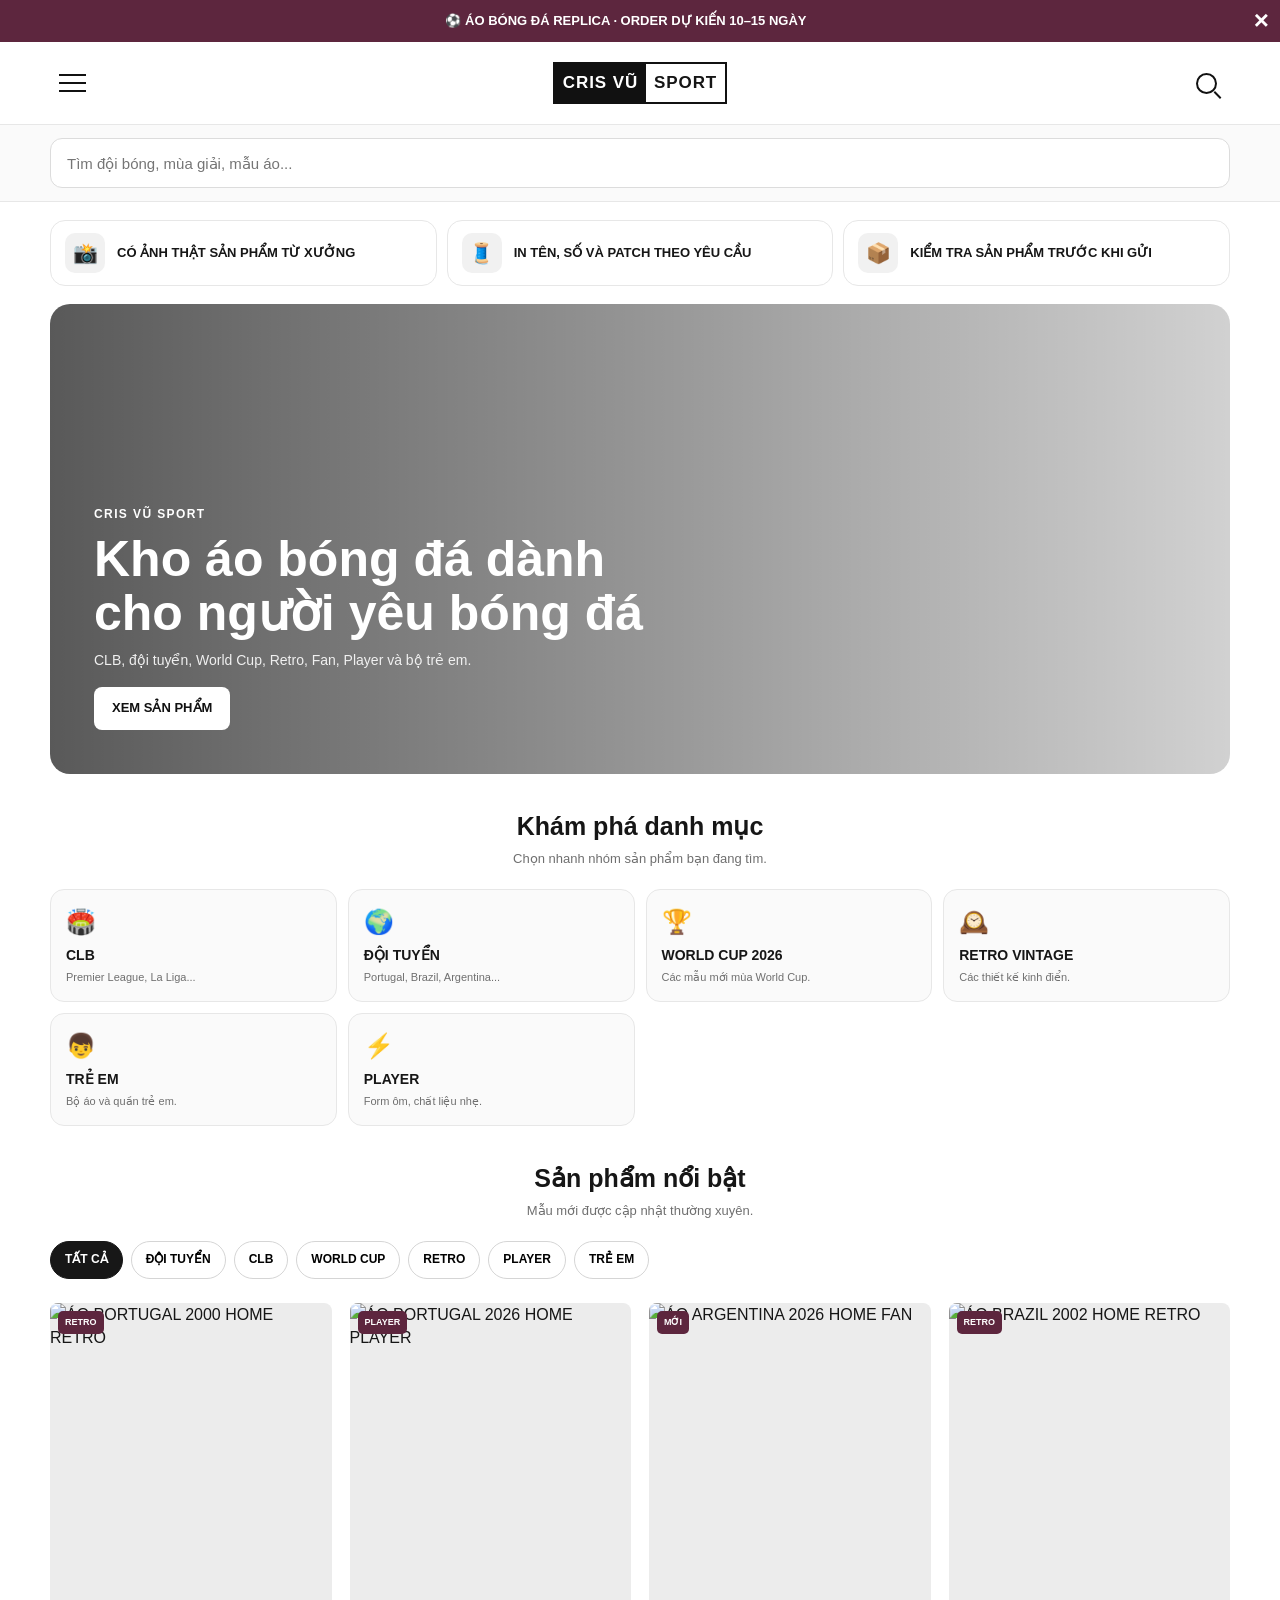
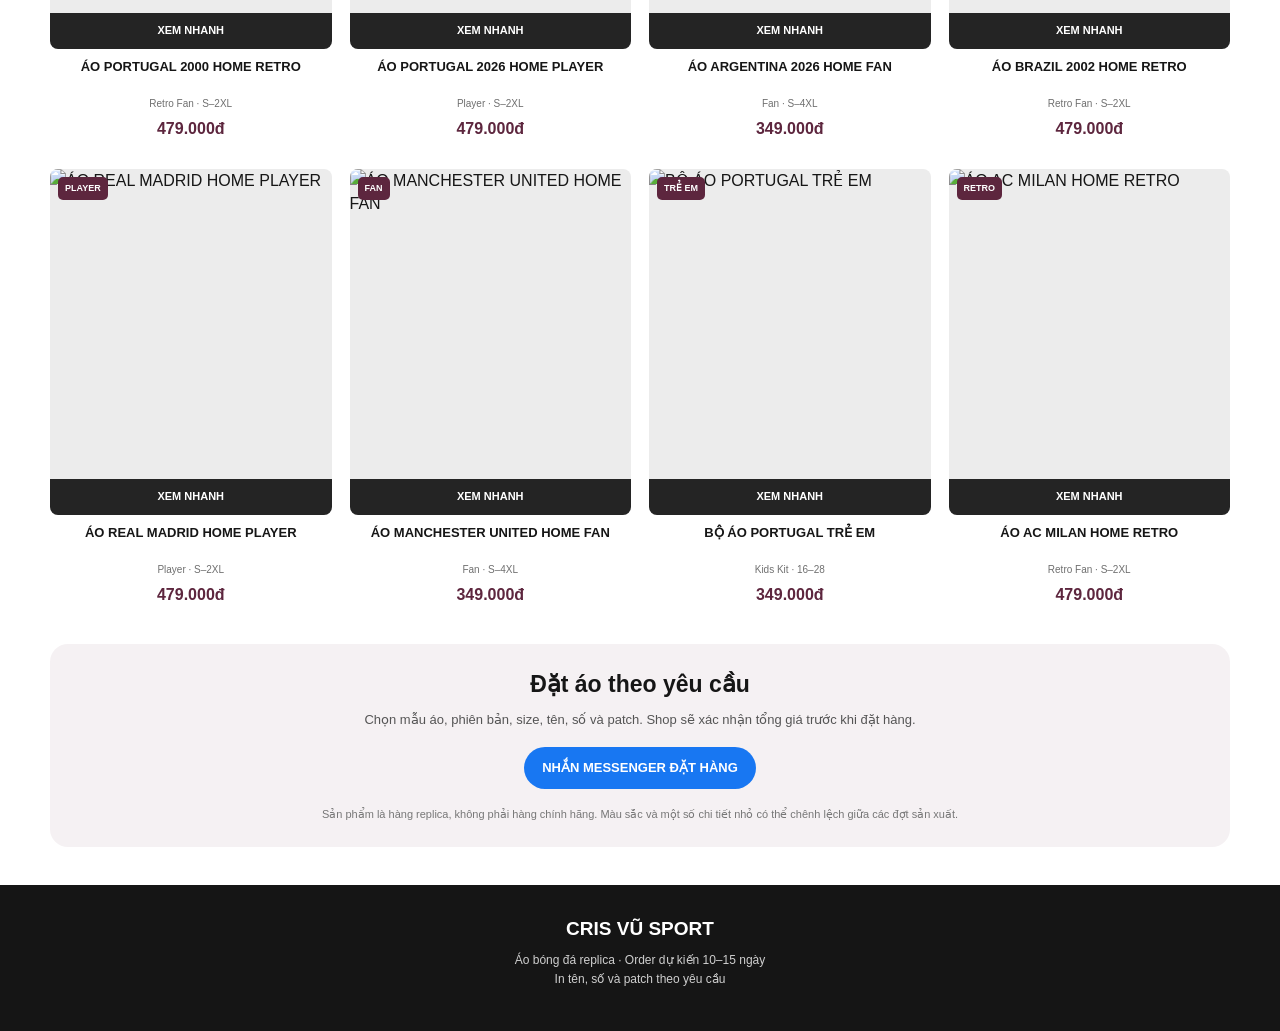
==== index.html @ 8014b8ca "Create CRIS VŨ SPORT homepage" ====
<!DOCTYPE html>
<html lang="vi">
<head>
<meta charset="UTF-8">
<meta name="viewport" content="width=device-width, initial-scale=1.0">
<meta name="theme-color" content="#ffffff">
<title>CRIS VŨ SPORT</title>
<meta name="description" content="Catalog áo bóng đá replica CRIS VŨ SPORT.">
<style>
:root{--brand:#5d263e;--text:#161616;--muted:#6f6f6f;--line:#e7e7e7;--soft:#f7f7f7;--white:#fff;--shadow:0 12px 35px rgba(0,0,0,.10)}
*{box-sizing:border-box;margin:0;padding:0}
html{scroll-behavior:smooth}
body{font-family:Arial,Helvetica,sans-serif;color:var(--text);background:#fff;line-height:1.45}
body.no-scroll{overflow:hidden}
img{display:block;width:100%}
a{text-decoration:none;color:inherit}
button,input{font:inherit}
button{cursor:pointer}
.container{width:min(1180px,calc(100% - 28px));margin:auto}
.announcement{background:var(--brand);color:#fff;min-height:42px;display:flex;align-items:center;justify-content:center;text-align:center;padding:9px 42px 9px 14px;position:relative;font-size:13px;font-weight:800}
.announcement button{position:absolute;right:11px;top:50%;transform:translateY(-50%);border:0;background:transparent;color:#fff;font-size:26px}
.site-header{position:sticky;top:0;z-index:50;background:#fff;border-bottom:1px solid var(--line)}
.header-row{height:72px;display:grid;grid-template-columns:46px 1fr 46px;align-items:center;gap:8px}
.icon-btn{width:44px;height:44px;border:0;background:transparent;display:grid;place-items:center;border-radius:50%}
.icon-btn:active{background:#f2f2f2}
.hamburger,.hamburger::before,.hamburger::after{content:"";display:block;width:27px;height:2px;background:#111}
.hamburger{position:relative}
.hamburger::before{position:absolute;top:-8px}
.hamburger::after{position:absolute;top:8px}
.brand{display:flex;justify-content:center;align-items:center;font-weight:900;letter-spacing:.9px;font-size:17px}
.brand-mark{border:2px solid #111;display:inline-flex;align-items:center;white-space:nowrap}
.brand-mark b{background:#111;color:#fff;padding:7px 8px}
.brand-mark span{padding:7px 8px}
.search-icon{width:21px;height:21px;border:2px solid #111;border-radius:50%;position:relative}
.search-icon::after{content:"";position:absolute;width:9px;height:2px;background:#111;right:-7px;bottom:-4px;transform:rotate(45deg)}
.search-strip{background:#fafafa;border-bottom:1px solid var(--line)}
.search-wrap{padding:13px 0}
.search-input{width:100%;height:50px;border:1px solid #dcdcdc;border-radius:12px;padding:0 16px;background:#fff;outline:none;font-size:15px}
.search-input:focus{border-color:var(--brand);box-shadow:0 0 0 3px rgba(93,38,62,.1)}
.benefits{display:grid;grid-template-columns:1fr;gap:10px;padding:18px 0}
.benefit{display:flex;align-items:center;gap:12px;min-height:62px;border:1px solid var(--line);border-radius:15px;padding:12px 14px;background:#fff}
.benefit-icon{width:40px;height:40px;display:grid;place-items:center;border-radius:10px;background:#f1f1f1;flex:0 0 40px;font-size:20px}
.benefit strong{font-size:13px;line-height:1.35}
.hero{min-height:330px;border-radius:20px;overflow:hidden;position:relative;background:linear-gradient(90deg,rgba(0,0,0,.65),rgba(0,0,0,.18)),url("https://images.unsplash.com/photo-1526232761682-d26e03ac148e?auto=format&fit=crop&w=1600&q=85") center/cover no-repeat;display:flex;align-items:flex-end}
.hero-inner{padding:28px 22px;color:#fff;max-width:680px}
.hero-kicker{font-size:12px;font-weight:800;letter-spacing:1.4px;margin-bottom:8px}
.hero h1{font-size:31px;line-height:1.08;margin-bottom:10px}
.hero p{font-size:14px;color:#f0f0f0}
.primary-btn{display:inline-block;margin-top:17px;background:#fff;color:#111;padding:12px 18px;border-radius:8px;font-size:13px;font-weight:900}
.section{padding-top:34px}
.section-title{text-align:center;margin-bottom:20px}
.section-title h2{font-size:25px;margin-bottom:6px}
.section-title p{font-size:13px;color:var(--muted)}
.category-grid{display:grid;grid-template-columns:repeat(2,1fr);gap:11px}
.category-card{min-height:113px;border:1px solid var(--line);border-radius:14px;padding:15px;background:#fafafa;display:flex;flex-direction:column;justify-content:space-between}
.category-card .emoji{font-size:24px}
.category-card strong{font-size:14px}
.category-card small{display:block;color:var(--muted);font-size:11px;margin-top:4px}
.filters{display:flex;gap:8px;overflow-x:auto;scrollbar-width:none;padding-bottom:8px}
.filters::-webkit-scrollbar{display:none}
.filter-btn{border:1px solid #d5d5d5;background:#fff;padding:9px 14px;border-radius:999px;font-size:12px;font-weight:800;white-space:nowrap}
.filter-btn.active{background:#171717;color:#fff;border-color:#171717}
.products{display:grid;grid-template-columns:repeat(2,minmax(0,1fr));gap:20px 10px;padding-top:16px}
.product-card{min-width:0}
.product-image-box{aspect-ratio:1/1.23;border-radius:8px;overflow:hidden;background:#ececec;position:relative}
.product-image{width:100%;height:100%;object-fit:cover}
.tag{position:absolute;top:8px;left:8px;background:var(--brand);color:#fff;padding:5px 7px;border-radius:5px;font-size:9px;font-weight:900}
.quick-view{position:absolute;left:0;right:0;bottom:0;border:0;background:rgba(20,20,20,.92);color:#fff;padding:10px 6px;font-size:11px;font-weight:900}
.product-info{padding-top:9px;text-align:center}
.product-title{font-size:12px;line-height:1.45;font-weight:900;text-transform:uppercase;min-height:35px}
.product-meta{font-size:10px;color:var(--muted);margin-top:4px}
.price{font-size:16px;color:var(--brand);font-weight:900;margin-top:6px}
.no-results{display:none;text-align:center;color:var(--muted);padding:35px 10px}
.order-box{margin-top:38px;background:#f5f1f3;border-radius:18px;padding:24px 19px;text-align:center}
.order-box h2{font-size:23px}
.order-box p{font-size:13px;color:#555;margin-top:9px}
.messenger-btn{display:inline-block;margin-top:17px;background:#1877f2;color:#fff;border-radius:999px;padding:12px 18px;font-size:13px;font-weight:900}
.disclaimer{font-size:11px!important;color:#777!important;margin-top:18px!important}
footer{margin-top:38px;background:#151515;color:#fff;padding:30px 16px 42px;text-align:center}
footer strong{font-size:19px}
footer p{font-size:12px;color:#cfcfcf;margin-top:8px;line-height:1.6}
.overlay{position:fixed;inset:0;background:rgba(0,0,0,.45);z-index:90;opacity:0;visibility:hidden;transition:.22s}
.overlay.show{opacity:1;visibility:visible}
.drawer{position:fixed;top:0;left:0;bottom:0;width:min(88vw,390px);background:#faf7f8;z-index:100;transform:translateX(-103%);transition:.25s;overflow-y:auto}
.drawer.open{transform:translateX(0)}
.drawer-head{height:78px;background:#fff;border-bottom:1px solid var(--line);display:grid;grid-template-columns:48px 1fr;align-items:center;padding:0 14px}
.close-btn{border:0;background:transparent;font-size:33px;text-align:left}
.drawer-title{font-size:17px;font-weight:900;text-align:center;padding-right:48px}
.menu-button{width:100%;min-height:65px;padding:0 27px;border:0;background:transparent;display:flex;justify-content:space-between;align-items:center;text-align:left;font-size:17px;font-weight:900}
.submenu{display:none;padding:0 24px 10px 38px}
.submenu.open{display:block}
.submenu a{min-height:46px;display:flex;align-items:center;border-bottom:1px solid #e6e6e6;font-size:14px}
.modal{position:fixed;inset:0;z-index:120;display:none;align-items:flex-end;justify-content:center;padding:14px}
.modal.show{display:flex}
.modal-backdrop{position:absolute;inset:0;background:rgba(0,0,0,.55)}
.modal-card{position:relative;background:#fff;width:min(100%,760px);max-height:92vh;overflow-y:auto;border-radius:18px;box-shadow:var(--shadow)}
.modal-close{position:absolute;top:10px;right:10px;width:38px;height:38px;border:0;border-radius:50%;background:#fff;font-size:24px;z-index:2;box-shadow:0 3px 15px rgba(0,0,0,.18)}
.modal-grid{display:grid;grid-template-columns:1fr}
.modal-image{aspect-ratio:1/1.1;object-fit:cover;background:#eee}
.modal-content{padding:20px}
.modal-content h3{font-size:22px;line-height:1.2}
.modal-price{font-size:23px;color:var(--brand);font-weight:900;margin-top:9px}
.detail-list{margin-top:17px;display:grid;gap:9px;font-size:13px}
.detail-row{display:flex;justify-content:space-between;gap:12px;border-bottom:1px solid var(--line);padding-bottom:8px}
.detail-row span:first-child{color:var(--muted)}
.modal-note{margin-top:16px;font-size:12px;color:#666;line-height:1.6}
.modal-order{display:block;margin-top:18px;text-align:center;background:var(--brand);color:#fff;padding:13px;border-radius:9px;font-weight:900;font-size:13px}
@media (min-width:720px){
.header-row{height:82px}
.benefits{grid-template-columns:repeat(3,1fr)}
.hero{min-height:470px}
.hero-inner{padding:44px}
.hero h1{font-size:50px}
.category-grid{grid-template-columns:repeat(4,1fr)}
.products{grid-template-columns:repeat(4,minmax(0,1fr));gap:28px 18px}
.product-title{font-size:13px}
.modal{align-items:center}
.modal-grid{grid-template-columns:1fr 1fr}
.modal-image{height:100%;aspect-ratio:auto}
}
</style>
</head>
<body>
<div class="announcement" id="announcement">
⚽ ÁO BÓNG ĐÁ REPLICA · ORDER DỰ KIẾN 10–15 NGÀY
<button aria-label="Đóng thông báo" onclick="document.getElementById('announcement').remove()">×</button>
</div>

<header class="site-header">
<div class="container header-row">
<button class="icon-btn" aria-label="Mở menu" onclick="openDrawer()"><span class="hamburger"></span></button>
<a class="brand" href="#"><span class="brand-mark"><b>CRIS VŨ</b><span>SPORT</span></span></a>
<button class="icon-btn" aria-label="Tìm kiếm" onclick="focusSearch()"><span class="search-icon"></span></button>
</div>
</header>

<div class="search-strip">
<div class="container search-wrap">
<input id="searchInput" class="search-input" type="search" placeholder="Tìm đội bóng, mùa giải, mẫu áo..." oninput="renderProducts()">
</div>
</div>

<main class="container">
<section class="benefits">
<div class="benefit"><div class="benefit-icon">📸</div><strong>CÓ ẢNH THẬT SẢN PHẨM TỪ XƯỞNG</strong></div>
<div class="benefit"><div class="benefit-icon">🧵</div><strong>IN TÊN, SỐ VÀ PATCH THEO YÊU CẦU</strong></div>
<div class="benefit"><div class="benefit-icon">📦</div><strong>KIỂM TRA SẢN PHẨM TRƯỚC KHI GỬI</strong></div>
</section>

<section class="hero">
<div class="hero-inner">
<div class="hero-kicker">CRIS VŨ SPORT</div>
<h1>Kho áo bóng đá dành cho người yêu bóng đá</h1>
<p>CLB, đội tuyển, World Cup, Retro, Fan, Player và bộ trẻ em.</p>
<a class="primary-btn" href="#productsSection">XEM SẢN PHẨM</a>
</div>
</section>

<section class="section">
<div class="section-title"><h2>Khám phá danh mục</h2><p>Chọn nhanh nhóm sản phẩm bạn đang tìm.</p></div>
<div class="category-grid">
<a class="category-card" href="#productsSection" onclick="setFilter('club')"><span class="emoji">🏟️</span><div><strong>CLB</strong><small>Premier League, La Liga...</small></div></a>
<a class="category-card" href="#productsSection" onclick="setFilter('nation')"><span class="emoji">🌍</span><div><strong>ĐỘI TUYỂN</strong><small>Portugal, Brazil, Argentina...</small></div></a>
<a class="category-card" href="#productsSection" onclick="setFilter('worldcup')"><span class="emoji">🏆</span><div><strong>WORLD CUP 2026</strong><small>Các mẫu mới mùa World Cup.</small></div></a>
<a class="category-card" href="#productsSection" onclick="setFilter('retro')"><span class="emoji">🕰️</span><div><strong>RETRO VINTAGE</strong><small>Các thiết kế kinh điển.</small></div></a>
<a class="category-card" href="#productsSection" onclick="setFilter('kids')"><span class="emoji">👦</span><div><strong>TRẺ EM</strong><small>Bộ áo và quần trẻ em.</small></div></a>
<a class="category-card" href="#productsSection" onclick="setFilter('player')"><span class="emoji">⚡</span><div><strong>PLAYER</strong><small>Form ôm, chất liệu nhẹ.</small></div></a>
</div>
</section>

<section class="section" id="productsSection">
<div class="section-title"><h2>Sản phẩm nổi bật</h2><p>Mẫu mới được cập nhật thường xuyên.</p></div>
<div class="filters">
<button class="filter-btn active" data-filter="all" onclick="setFilter('all')">TẤT CẢ</button>
<button class="filter-btn" data-filter="nation" onclick="setFilter('nation')">ĐỘI TUYỂN</button>
<button class="filter-btn" data-filter="club" onclick="setFilter('club')">CLB</button>
<button class="filter-btn" data-filter="worldcup" onclick="setFilter('worldcup')">WORLD CUP</button>
<button class="filter-btn" data-filter="retro" onclick="setFilter('retro')">RETRO</button>
<button class="filter-btn" data-filter="player" onclick="setFilter('player')">PLAYER</button>
<button class="filter-btn" data-filter="kids" onclick="setFilter('kids')">TRẺ EM</button>
</div>
<div id="productGrid" class="products"></div>
<div id="noResults" class="no-results">Không tìm thấy sản phẩm phù hợp.</div>
</section>

<section class="order-box">
<h2>Đặt áo theo yêu cầu</h2>
<p>Chọn mẫu áo, phiên bản, size, tên, số và patch. Shop sẽ xác nhận tổng giá trước khi đặt hàng.</p>
<a class="messenger-btn" href="https://m.me/YOUR_PAGE_USERNAME" target="_blank" rel="noopener">NHẮN MESSENGER ĐẶT HÀNG</a>
<p class="disclaimer">Sản phẩm là hàng replica, không phải hàng chính hãng. Màu sắc và một số chi tiết nhỏ có thể chênh lệch giữa các đợt sản xuất.</p>
</section>
</main>

<footer>
<strong>CRIS VŨ SPORT</strong>
<p>Áo bóng đá replica · Order dự kiến 10–15 ngày<br>In tên, số và patch theo yêu cầu</p>
</footer>

<div class="overlay" id="overlay" onclick="closeDrawer()"></div>

<aside class="drawer" id="drawer">
<div class="drawer-head">
<button class="close-btn" onclick="closeDrawer()">×</button>
<div class="drawer-title">CRIS VŨ SPORT</div>
</div>
<nav>
<button class="menu-button" onclick="toggleSubmenu('clubMenu')"><span>CLB</span><span>→</span></button>
<div class="submenu" id="clubMenu">
<a href="#productsSection" onclick="menuFilter('club')">Premier League</a>
<a href="#productsSection" onclick="menuFilter('club')">La Liga</a>
<a href="#productsSection" onclick="menuFilter('club')">Serie A</a>
<a href="#productsSection" onclick="menuFilter('club')">Bundesliga</a>
<a href="#productsSection" onclick="menuFilter('club')">Ligue 1</a>
</div>
<button class="menu-button" onclick="menuFilter('worldcup')"><span>WORLD CUP 2026</span><span>→</span></button>
<button class="menu-button" onclick="toggleSubmenu('nationMenu')"><span>ĐỘI TUYỂN</span><span>→</span></button>
<div class="submenu" id="nationMenu">
<a href="#productsSection" onclick="searchTeam('Portugal')">Portugal</a>
<a href="#productsSection" onclick="searchTeam('Brazil')">Brazil</a>
<a href="#productsSection" onclick="searchTeam('Argentina')">Argentina</a>
<a href="#productsSection" onclick="searchTeam('France')">Pháp</a>
<a href="#productsSection" onclick="searchTeam('England')">Anh</a>
<a href="#productsSection" onclick="searchTeam('Germany')">Đức</a>
<a href="#productsSection" onclick="searchTeam('Spain')">Tây Ban Nha</a>
</div>
<button class="menu-button" onclick="menuFilter('retro')"><span>RETRO VINTAGE</span><span>→</span></button>
<button class="menu-button" onclick="menuFilter('kids')"><span>TRẺ EM</span><span>→</span></button>
<button class="menu-button" onclick="menuFilter('player')"><span>PLAYER VERSION</span><span>→</span></button>
</nav>
</aside>

<div class="modal" id="productModal">
<div class="modal-backdrop" onclick="closeModal()"></div>
<div class="modal-card">
<button class="modal-close" onclick="closeModal()">×</button>
<div class="modal-grid">
<img id="modalImage" class="modal-image" alt="">
<div class="modal-content">
<h3 id="modalTitle"></h3>
<div id="modalPrice" class="modal-price"></div>
<div class="detail-list">
<div class="detail-row"><span>Danh mục</span><strong id="modalCategory"></strong></div>
<div class="detail-row"><span>Đội bóng</span><strong id="modalTeam"></strong></div>
<div class="detail-row"><span>Mùa giải</span><strong id="modalSeason"></strong></div>
<div class="detail-row"><span>Phiên bản</span><strong id="modalVersion"></strong></div>
<div class="detail-row"><span>Size</span><strong id="modalSize"></strong></div>
</div>
<p class="modal-note">Giá hiển thị là giá áo trơn. In tên, số và patch được tính riêng theo yêu cầu.</p>
<a class="modal-order" href="https://m.me/YOUR_PAGE_USERNAME" target="_blank" rel="noopener">NHẮN SHOP ĐẶT MẪU NÀY</a>
</div>
</div>
</div>
</div>

<script>
const products=[
{id:1,title:"ÁO PORTUGAL 2000 HOME RETRO",price:"479.000đ",image:"https://images.unsplash.com/photo-1517466787929-bc90951d0974?auto=format&fit=crop&w=900&q=85",tag:"RETRO",categories:["nation","retro"],team:"Portugal",season:"2000",version:"Retro Fan",size:"S–2XL",categoryLabel:"Đội tuyển · Retro",search:"portugal 2000 home retro fan bồ đào nha"},
{id:2,title:"ÁO PORTUGAL 2026 HOME PLAYER",price:"479.000đ",image:"https://images.unsplash.com/photo-1526232761682-d26e03ac148e?auto=format&fit=crop&w=900&q=85",tag:"PLAYER",categories:["nation","worldcup","player"],team:"Portugal",season:"2026",version:"Player",size:"S–2XL",categoryLabel:"Đội tuyển · World Cup",search:"portugal 2026 home player world cup"},
{id:3,title:"ÁO ARGENTINA 2026 HOME FAN",price:"349.000đ",image:"https://images.unsplash.com/photo-1579952363873-27f3bade9f55?auto=format&fit=crop&w=900&q=85",tag:"MỚI",categories:["nation","worldcup"],team:"Argentina",season:"2026",version:"Fan",size:"S–4XL",categoryLabel:"Đội tuyển · World Cup",search:"argentina 2026 home fan world cup"},
{id:4,title:"ÁO BRAZIL 2002 HOME RETRO",price:"479.000đ",image:"https://images.unsplash.com/photo-1575361204480-aadea25e6e68?auto=format&fit=crop&w=900&q=85",tag:"RETRO",categories:["nation","retro"],team:"Brazil",season:"2002",version:"Retro Fan",size:"S–2XL",categoryLabel:"Đội tuyển · Retro",search:"brazil 2002 home retro fan"},
{id:5,title:"ÁO REAL MADRID HOME PLAYER",price:"479.000đ",image:"https://images.unsplash.com/photo-1529900748604-07564a03e7a6?auto=format&fit=crop&w=900&q=85",tag:"PLAYER",categories:["club","player"],team:"Real Madrid",season:"2026",version:"Player",size:"S–2XL",categoryLabel:"CLB · Player",search:"real madrid home player club clb"},
{id:6,title:"ÁO MANCHESTER UNITED HOME FAN",price:"349.000đ",image:"https://images.unsplash.com/photo-1553778263-73a83bab9b0c?auto=format&fit=crop&w=900&q=85",tag:"FAN",categories:["club"],team:"Manchester United",season:"2026",version:"Fan",size:"S–4XL",categoryLabel:"CLB",search:"manchester united home fan club premier league"},
{id:7,title:"BỘ ÁO PORTUGAL TRẺ EM",price:"349.000đ",image:"https://images.unsplash.com/photo-1560272564-c83b66b1ad12?auto=format&fit=crop&w=900&q=85",tag:"TRẺ EM",categories:["kids","nation"],team:"Portugal",season:"2026",version:"Kids Kit",size:"16–28",categoryLabel:"Trẻ em · Đội tuyển",search:"portugal kids trẻ em bộ quần áo"},
{id:8,title:"ÁO AC MILAN HOME RETRO",price:"479.000đ",image:"https://images.unsplash.com/photo-1543326727-cf6c39e8f84c?auto=format&fit=crop&w=900&q=85",tag:"RETRO",categories:["club","retro"],team:"AC Milan",season:"2006",version:"Retro Fan",size:"S–2XL",categoryLabel:"CLB · Retro",search:"ac milan home retro vintage"}
];

let activeFilter="all";

function renderProducts(){
const grid=document.getElementById("productGrid");
const query=document.getElementById("searchInput").value.trim().toLowerCase();
const filtered=products.filter(product=>{
const filterMatch=activeFilter==="all"||product.categories.includes(activeFilter);
const queryMatch=!query||`${product.title} ${product.search} ${product.team}`.toLowerCase().includes(query);
return filterMatch&&queryMatch;
});
grid.innerHTML=filtered.map(product=>`
<article class="product-card">
<div class="product-image-box">
<img class="product-image" src="${product.image}" alt="${product.title}" loading="lazy">
<span class="tag">${product.tag}</span>
<button class="quick-view" onclick="openModal(${product.id})">XEM NHANH</button>
</div>
<div class="product-info">
<h3 class="product-title">${product.title}</h3>
<div class="product-meta">${product.version} · ${product.size}</div>
<div class="price">${product.price}</div>
</div>
</article>`).join("");
document.getElementById("noResults").style.display=filtered.length?"none":"block";
}

function setFilter(filter){
activeFilter=filter;
document.querySelectorAll(".filter-btn").forEach(btn=>btn.classList.toggle("active",btn.dataset.filter===filter));
renderProducts();
}
function focusSearch(){
const input=document.getElementById("searchInput");
input.focus();
input.scrollIntoView({behavior:"smooth",block:"center"});
}
function openDrawer(){
document.getElementById("drawer").classList.add("open");
document.getElementById("overlay").classList.add("show");
document.body.classList.add("no-scroll");
}
function closeDrawer(){
document.getElementById("drawer").classList.remove("open");
document.getElementById("overlay").classList.remove("show");
document.body.classList.remove("no-scroll");
}
function toggleSubmenu(id){document.getElementById(id).classList.toggle("open")}
function menuFilter(filter){setFilter(filter);closeDrawer()}
function searchTeam(team){
activeFilter="all";
document.getElementById("searchInput").value=team;
closeDrawer();
renderProducts();
}
function openModal(id){
const product=products.find(item=>item.id===id);
if(!product)return;
document.getElementById("modalImage").src=product.image;
document.getElementById("modalImage").alt=product.title;
document.getElementById("modalTitle").textContent=product.title;
document.getElementById("modalPrice").textContent=product.price;
document.getElementById("modalCategory").textContent=product.categoryLabel;
document.getElementById("modalTeam").textContent=product.team;
document.getElementById("modalSeason").textContent=product.season;
document.getElementById("modalVersion").textContent=product.version;
document.getElementById("modalSize").textContent=product.size;
document.getElementById("productModal").classList.add("show");
document.body.classList.add("no-scroll");
}
function closeModal(){
document.getElementById("productModal").classList.remove("show");
document.body.classList.remove("no-scroll");
}
renderProducts();
</script>
</body>
</html>
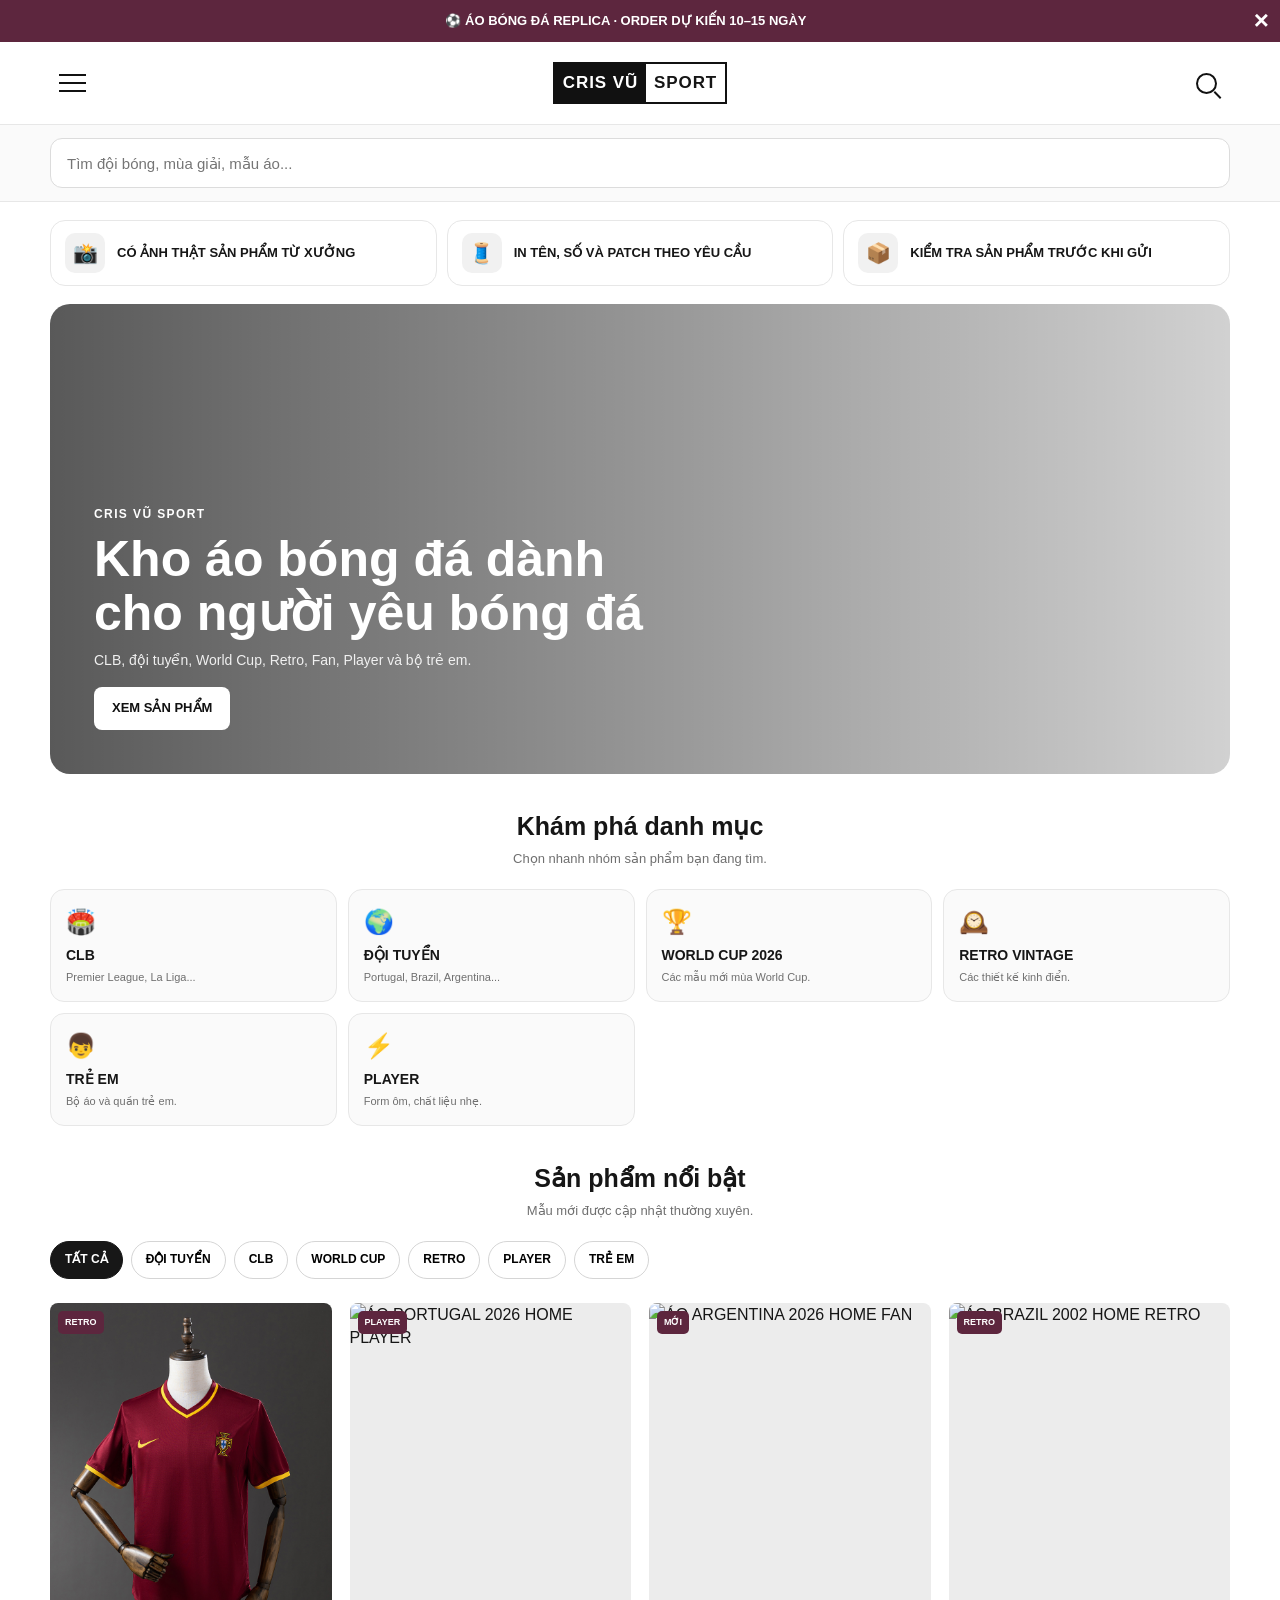
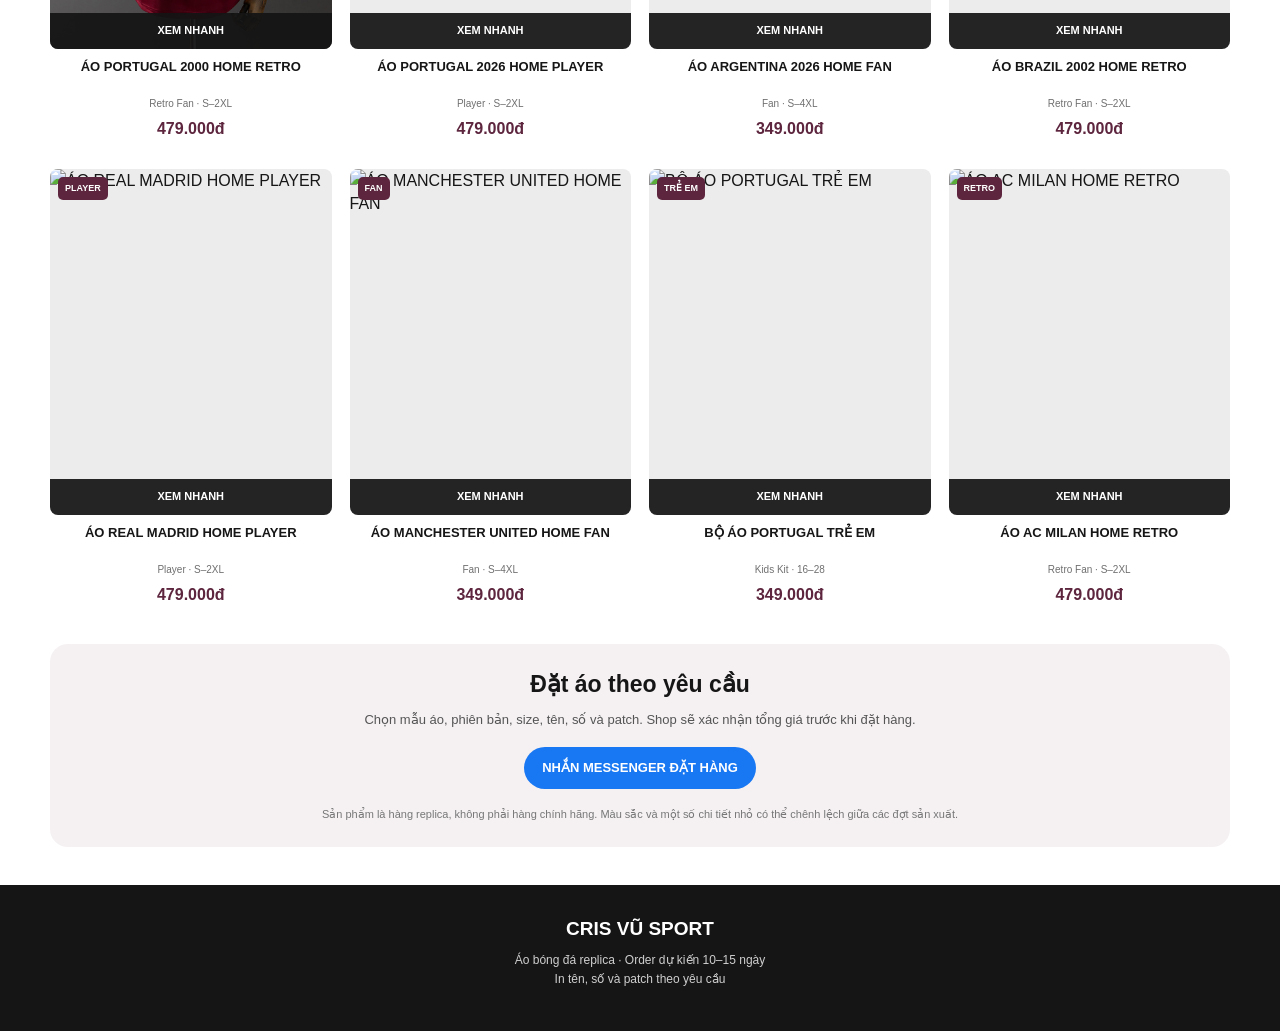
==== commit 50814f31: "Update index.html" ====
--- a/index.html
+++ b/index.html
@@ -254,7 +254,7 @@
 
 <script>
 const products=[
-{id:1,title:"ÁO PORTUGAL 2000 HOME RETRO",price:"479.000đ",image:"https://images.unsplash.com/photo-1517466787929-bc90951d0974?auto=format&fit=crop&w=900&q=85",tag:"RETRO",categories:["nation","retro"],team:"Portugal",season:"2000",version:"Retro Fan",size:"S–2XL",categoryLabel:"Đội tuyển · Retro",search:"portugal 2000 home retro fan bồ đào nha"},
+{id:1,title:"ÁO PORTUGAL 2000 HOME RETRO",price:"479.000đ",image:"Portugal 2000 Home Retro (front).jpg",tag:"RETRO",categories:["nation","retro"],team:"Portugal",season:"2000",version:"Retro Fan",size:"S–2XL",categoryLabel:"Đội tuyển · Retro",search:"portugal 2000 home retro fan bồ đào nha"},
 {id:2,title:"ÁO PORTUGAL 2026 HOME PLAYER",price:"479.000đ",image:"https://images.unsplash.com/photo-1526232761682-d26e03ac148e?auto=format&fit=crop&w=900&q=85",tag:"PLAYER",categories:["nation","worldcup","player"],team:"Portugal",season:"2026",version:"Player",size:"S–2XL",categoryLabel:"Đội tuyển · World Cup",search:"portugal 2026 home player world cup"},
 {id:3,title:"ÁO ARGENTINA 2026 HOME FAN",price:"349.000đ",image:"https://images.unsplash.com/photo-1579952363873-27f3bade9f55?auto=format&fit=crop&w=900&q=85",tag:"MỚI",categories:["nation","worldcup"],team:"Argentina",season:"2026",version:"Fan",size:"S–4XL",categoryLabel:"Đội tuyển · World Cup",search:"argentina 2026 home fan world cup"},
 {id:4,title:"ÁO BRAZIL 2002 HOME RETRO",price:"479.000đ",image:"https://images.unsplash.com/photo-1575361204480-aadea25e6e68?auto=format&fit=crop&w=900&q=85",tag:"RETRO",categories:["nation","retro"],team:"Brazil",season:"2002",version:"Retro Fan",size:"S–2XL",categoryLabel:"Đội tuyển · Retro",search:"brazil 2002 home retro fan"},
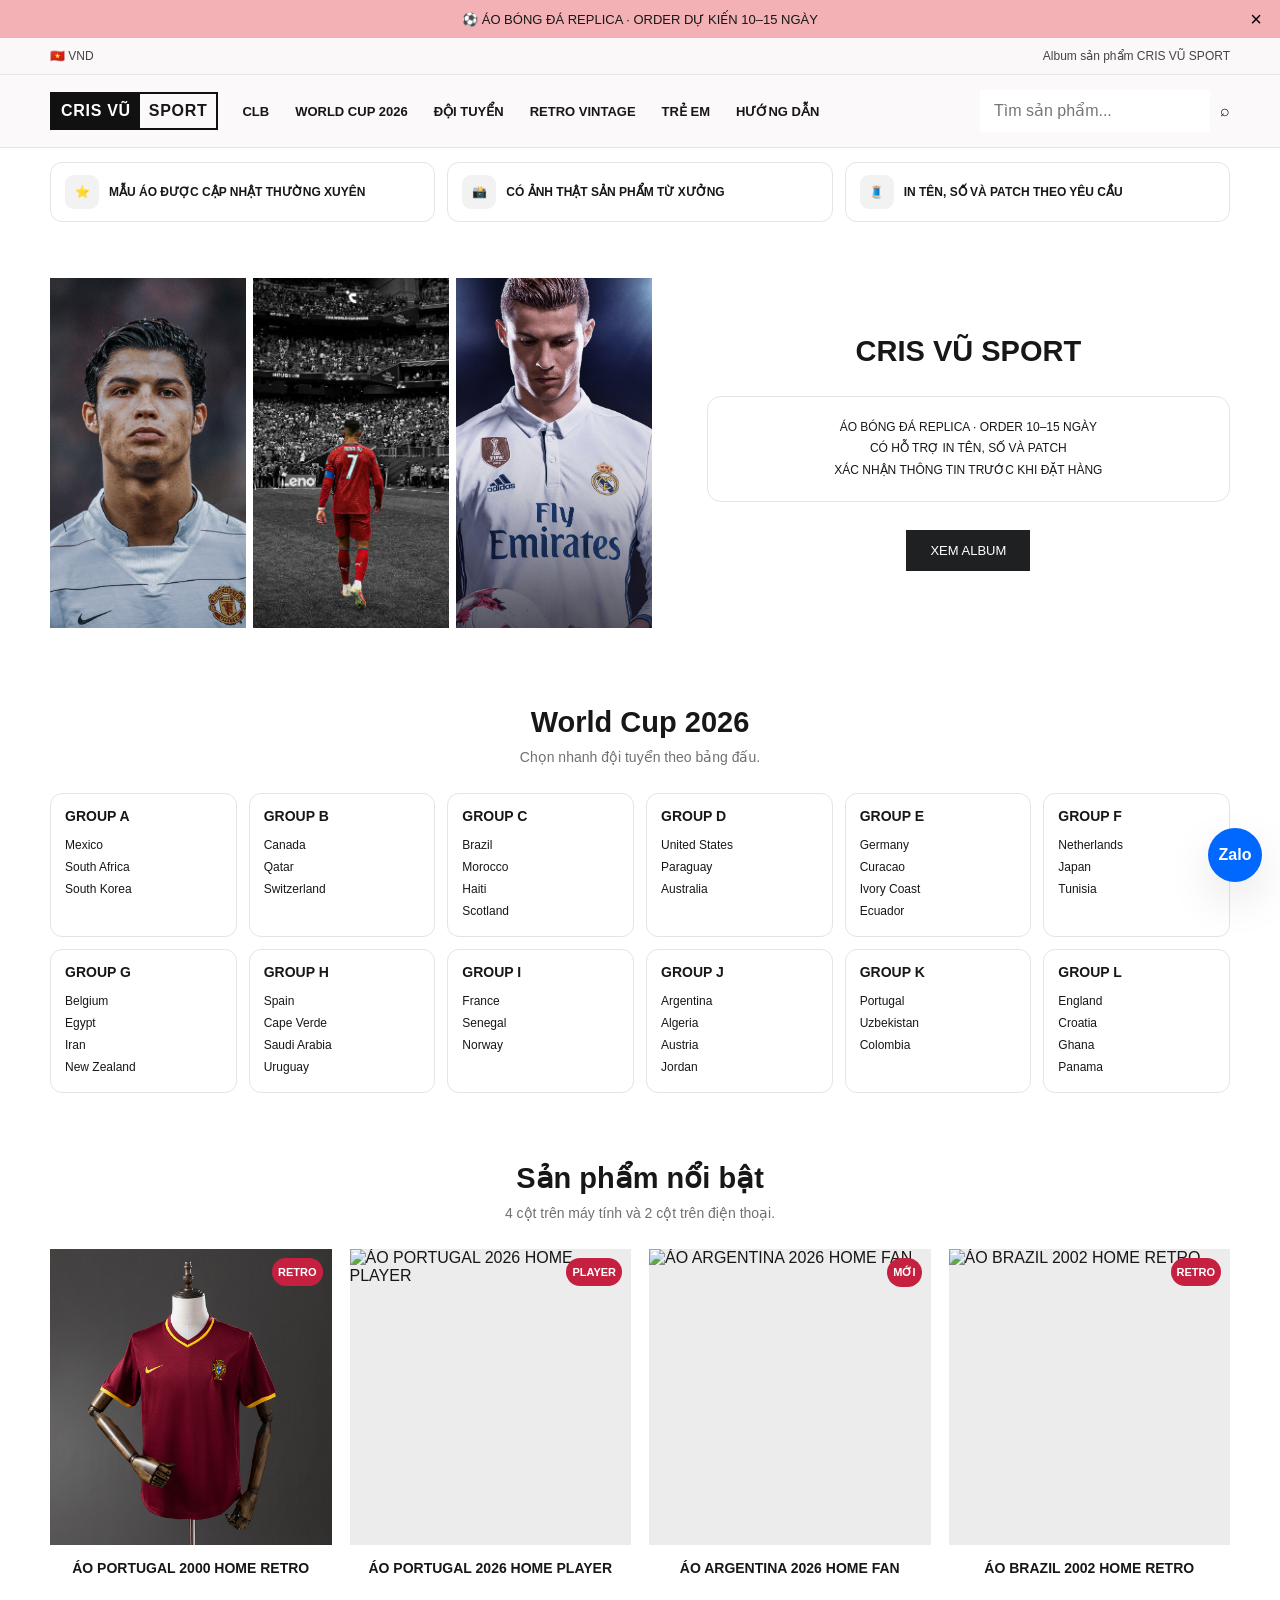
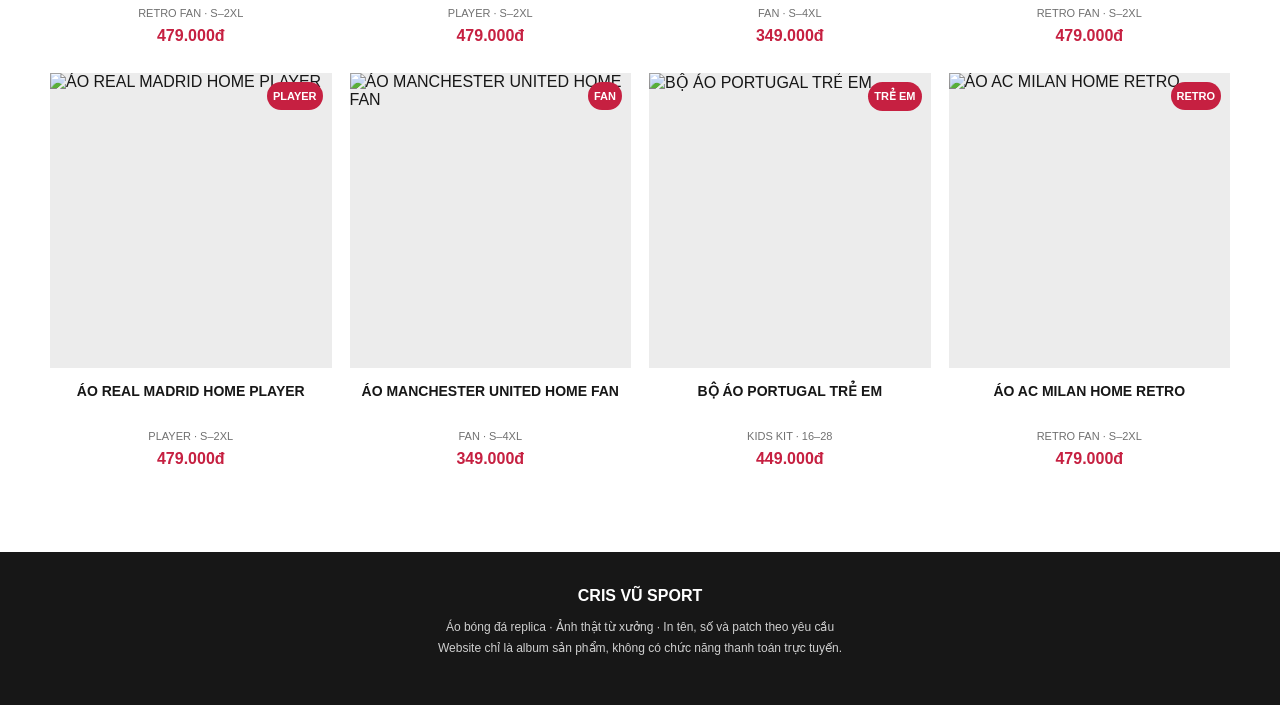
==== commit 59887775: "Use Ronaldo hero images" ====
--- a/index.html
+++ b/index.html
@@ -1,343 +1,118 @@
-<!DOCTYPE html>
+<!doctype html>
 <html lang="vi">
 <head>
-<meta charset="UTF-8">
-<meta name="viewport" content="width=device-width, initial-scale=1.0">
-<meta name="theme-color" content="#ffffff">
-<title>CRIS VŨ SPORT</title>
-<meta name="description" content="Catalog áo bóng đá replica CRIS VŨ SPORT.">
-<style>
-:root{--brand:#5d263e;--text:#161616;--muted:#6f6f6f;--line:#e7e7e7;--soft:#f7f7f7;--white:#fff;--shadow:0 12px 35px rgba(0,0,0,.10)}
-*{box-sizing:border-box;margin:0;padding:0}
-html{scroll-behavior:smooth}
-body{font-family:Arial,Helvetica,sans-serif;color:var(--text);background:#fff;line-height:1.45}
-body.no-scroll{overflow:hidden}
-img{display:block;width:100%}
-a{text-decoration:none;color:inherit}
-button,input{font:inherit}
-button{cursor:pointer}
-.container{width:min(1180px,calc(100% - 28px));margin:auto}
-.announcement{background:var(--brand);color:#fff;min-height:42px;display:flex;align-items:center;justify-content:center;text-align:center;padding:9px 42px 9px 14px;position:relative;font-size:13px;font-weight:800}
-.announcement button{position:absolute;right:11px;top:50%;transform:translateY(-50%);border:0;background:transparent;color:#fff;font-size:26px}
-.site-header{position:sticky;top:0;z-index:50;background:#fff;border-bottom:1px solid var(--line)}
-.header-row{height:72px;display:grid;grid-template-columns:46px 1fr 46px;align-items:center;gap:8px}
-.icon-btn{width:44px;height:44px;border:0;background:transparent;display:grid;place-items:center;border-radius:50%}
-.icon-btn:active{background:#f2f2f2}
-.hamburger,.hamburger::before,.hamburger::after{content:"";display:block;width:27px;height:2px;background:#111}
-.hamburger{position:relative}
-.hamburger::before{position:absolute;top:-8px}
-.hamburger::after{position:absolute;top:8px}
-.brand{display:flex;justify-content:center;align-items:center;font-weight:900;letter-spacing:.9px;font-size:17px}
-.brand-mark{border:2px solid #111;display:inline-flex;align-items:center;white-space:nowrap}
-.brand-mark b{background:#111;color:#fff;padding:7px 8px}
-.brand-mark span{padding:7px 8px}
-.search-icon{width:21px;height:21px;border:2px solid #111;border-radius:50%;position:relative}
-.search-icon::after{content:"";position:absolute;width:9px;height:2px;background:#111;right:-7px;bottom:-4px;transform:rotate(45deg)}
-.search-strip{background:#fafafa;border-bottom:1px solid var(--line)}
-.search-wrap{padding:13px 0}
-.search-input{width:100%;height:50px;border:1px solid #dcdcdc;border-radius:12px;padding:0 16px;background:#fff;outline:none;font-size:15px}
-.search-input:focus{border-color:var(--brand);box-shadow:0 0 0 3px rgba(93,38,62,.1)}
-.benefits{display:grid;grid-template-columns:1fr;gap:10px;padding:18px 0}
-.benefit{display:flex;align-items:center;gap:12px;min-height:62px;border:1px solid var(--line);border-radius:15px;padding:12px 14px;background:#fff}
-.benefit-icon{width:40px;height:40px;display:grid;place-items:center;border-radius:10px;background:#f1f1f1;flex:0 0 40px;font-size:20px}
-.benefit strong{font-size:13px;line-height:1.35}
-.hero{min-height:330px;border-radius:20px;overflow:hidden;position:relative;background:linear-gradient(90deg,rgba(0,0,0,.65),rgba(0,0,0,.18)),url("https://images.unsplash.com/photo-1526232761682-d26e03ac148e?auto=format&fit=crop&w=1600&q=85") center/cover no-repeat;display:flex;align-items:flex-end}
-.hero-inner{padding:28px 22px;color:#fff;max-width:680px}
-.hero-kicker{font-size:12px;font-weight:800;letter-spacing:1.4px;margin-bottom:8px}
-.hero h1{font-size:31px;line-height:1.08;margin-bottom:10px}
-.hero p{font-size:14px;color:#f0f0f0}
-.primary-btn{display:inline-block;margin-top:17px;background:#fff;color:#111;padding:12px 18px;border-radius:8px;font-size:13px;font-weight:900}
-.section{padding-top:34px}
-.section-title{text-align:center;margin-bottom:20px}
-.section-title h2{font-size:25px;margin-bottom:6px}
-.section-title p{font-size:13px;color:var(--muted)}
-.category-grid{display:grid;grid-template-columns:repeat(2,1fr);gap:11px}
-.category-card{min-height:113px;border:1px solid var(--line);border-radius:14px;padding:15px;background:#fafafa;display:flex;flex-direction:column;justify-content:space-between}
-.category-card .emoji{font-size:24px}
-.category-card strong{font-size:14px}
-.category-card small{display:block;color:var(--muted);font-size:11px;margin-top:4px}
-.filters{display:flex;gap:8px;overflow-x:auto;scrollbar-width:none;padding-bottom:8px}
-.filters::-webkit-scrollbar{display:none}
-.filter-btn{border:1px solid #d5d5d5;background:#fff;padding:9px 14px;border-radius:999px;font-size:12px;font-weight:800;white-space:nowrap}
-.filter-btn.active{background:#171717;color:#fff;border-color:#171717}
-.products{display:grid;grid-template-columns:repeat(2,minmax(0,1fr));gap:20px 10px;padding-top:16px}
-.product-card{min-width:0}
-.product-image-box{aspect-ratio:1/1.23;border-radius:8px;overflow:hidden;background:#ececec;position:relative}
-.product-image{width:100%;height:100%;object-fit:cover}
-.tag{position:absolute;top:8px;left:8px;background:var(--brand);color:#fff;padding:5px 7px;border-radius:5px;font-size:9px;font-weight:900}
-.quick-view{position:absolute;left:0;right:0;bottom:0;border:0;background:rgba(20,20,20,.92);color:#fff;padding:10px 6px;font-size:11px;font-weight:900}
-.product-info{padding-top:9px;text-align:center}
-.product-title{font-size:12px;line-height:1.45;font-weight:900;text-transform:uppercase;min-height:35px}
-.product-meta{font-size:10px;color:var(--muted);margin-top:4px}
-.price{font-size:16px;color:var(--brand);font-weight:900;margin-top:6px}
-.no-results{display:none;text-align:center;color:var(--muted);padding:35px 10px}
-.order-box{margin-top:38px;background:#f5f1f3;border-radius:18px;padding:24px 19px;text-align:center}
-.order-box h2{font-size:23px}
-.order-box p{font-size:13px;color:#555;margin-top:9px}
-.messenger-btn{display:inline-block;margin-top:17px;background:#1877f2;color:#fff;border-radius:999px;padding:12px 18px;font-size:13px;font-weight:900}
-.disclaimer{font-size:11px!important;color:#777!important;margin-top:18px!important}
-footer{margin-top:38px;background:#151515;color:#fff;padding:30px 16px 42px;text-align:center}
-footer strong{font-size:19px}
-footer p{font-size:12px;color:#cfcfcf;margin-top:8px;line-height:1.6}
-.overlay{position:fixed;inset:0;background:rgba(0,0,0,.45);z-index:90;opacity:0;visibility:hidden;transition:.22s}
-.overlay.show{opacity:1;visibility:visible}
-.drawer{position:fixed;top:0;left:0;bottom:0;width:min(88vw,390px);background:#faf7f8;z-index:100;transform:translateX(-103%);transition:.25s;overflow-y:auto}
-.drawer.open{transform:translateX(0)}
-.drawer-head{height:78px;background:#fff;border-bottom:1px solid var(--line);display:grid;grid-template-columns:48px 1fr;align-items:center;padding:0 14px}
-.close-btn{border:0;background:transparent;font-size:33px;text-align:left}
-.drawer-title{font-size:17px;font-weight:900;text-align:center;padding-right:48px}
-.menu-button{width:100%;min-height:65px;padding:0 27px;border:0;background:transparent;display:flex;justify-content:space-between;align-items:center;text-align:left;font-size:17px;font-weight:900}
-.submenu{display:none;padding:0 24px 10px 38px}
-.submenu.open{display:block}
-.submenu a{min-height:46px;display:flex;align-items:center;border-bottom:1px solid #e6e6e6;font-size:14px}
-.modal{position:fixed;inset:0;z-index:120;display:none;align-items:flex-end;justify-content:center;padding:14px}
-.modal.show{display:flex}
-.modal-backdrop{position:absolute;inset:0;background:rgba(0,0,0,.55)}
-.modal-card{position:relative;background:#fff;width:min(100%,760px);max-height:92vh;overflow-y:auto;border-radius:18px;box-shadow:var(--shadow)}
-.modal-close{position:absolute;top:10px;right:10px;width:38px;height:38px;border:0;border-radius:50%;background:#fff;font-size:24px;z-index:2;box-shadow:0 3px 15px rgba(0,0,0,.18)}
-.modal-grid{display:grid;grid-template-columns:1fr}
-.modal-image{aspect-ratio:1/1.1;object-fit:cover;background:#eee}
-.modal-content{padding:20px}
-.modal-content h3{font-size:22px;line-height:1.2}
-.modal-price{font-size:23px;color:var(--brand);font-weight:900;margin-top:9px}
-.detail-list{margin-top:17px;display:grid;gap:9px;font-size:13px}
-.detail-row{display:flex;justify-content:space-between;gap:12px;border-bottom:1px solid var(--line);padding-bottom:8px}
-.detail-row span:first-child{color:var(--muted)}
-.modal-note{margin-top:16px;font-size:12px;color:#666;line-height:1.6}
-.modal-order{display:block;margin-top:18px;text-align:center;background:var(--brand);color:#fff;padding:13px;border-radius:9px;font-weight:900;font-size:13px}
-@media (min-width:720px){
-.header-row{height:82px}
-.benefits{grid-template-columns:repeat(3,1fr)}
-.hero{min-height:470px}
-.hero-inner{padding:44px}
-.hero h1{font-size:50px}
-.category-grid{grid-template-columns:repeat(4,1fr)}
-.products{grid-template-columns:repeat(4,minmax(0,1fr));gap:28px 18px}
-.product-title{font-size:13px}
-.modal{align-items:center}
-.modal-grid{grid-template-columns:1fr 1fr}
-.modal-image{height:100%;aspect-ratio:auto}
-}
-</style>
+  <meta charset="utf-8">
+  <meta name="viewport" content="width=device-width,initial-scale=1">
+  <title>CRIS VŨ SPORT</title>
+  <meta name="description" content="Album áo bóng đá replica CRIS VŨ SPORT">
+  <link rel="stylesheet" href="assets/css/styles.css">
 </head>
-<body>
-<div class="announcement" id="announcement">
-⚽ ÁO BÓNG ĐÁ REPLICA · ORDER DỰ KIẾN 10–15 NGÀY
-<button aria-label="Đóng thông báo" onclick="document.getElementById('announcement').remove()">×</button>
+<body data-page="home">
+
+<div class="promo" id="promo">
+  ⚽ ÁO BÓNG ĐÁ REPLICA · ORDER DỰ KIẾN 10–15 NGÀY
+  <button id="promoClose" aria-label="Đóng">×</button>
 </div>
+<div class="topline">
+  <div class="container topline-inner">
+    <span>🇻🇳 VND</span>
+    <span>Album sản phẩm CRIS VŨ SPORT</span>
+  </div>
+</div>
+<header class="site-header">
+  <div class="container header-main">
+    <button class="icon-btn hamburger" id="menuBtn" aria-label="Mở menu">☰</button>
+    <a class="brand" href="index.html"><strong>CRIS VŨ</strong><span>SPORT</span></a>
 
-<header class="site-header">
-<div class="container header-row">
-<button class="icon-btn" aria-label="Mở menu" onclick="openDrawer()"><span class="hamburger"></span></button>
-<a class="brand" href="#"><span class="brand-mark"><b>CRIS VŨ</b><span>SPORT</span></span></a>
-<button class="icon-btn" aria-label="Tìm kiếm" onclick="focusSearch()"><span class="search-icon"></span></button>
-</div>
+    <nav class="desktop-nav">
+      <div class="nav-item">
+        <a class="nav-link" href="catalog.html?category=club">CLB</a>
+        <div class="mega" id="clubMega"></div>
+      </div>
+      <div class="nav-item">
+        <a class="nav-link" href="catalog.html?collection=worldcup">WORLD CUP 2026</a>
+        <div class="mega" id="worldcupMega"></div>
+      </div>
+      <div class="nav-item">
+        <a class="nav-link" href="catalog.html?category=nation">ĐỘI TUYỂN</a>
+        <div class="mega" id="nationMega"></div>
+      </div>
+      <div class="nav-item"><a class="nav-link" href="catalog.html?collection=retro">RETRO VINTAGE</a></div>
+      <div class="nav-item"><a class="nav-link" href="catalog.html?category=kids">TRẺ EM</a></div>
+      <div class="nav-item"><a class="nav-link" href="product.html?id=portugal-2000-home-retro#guide">HƯỚNG DẪN</a></div>
+    </nav>
+
+    <div class="header-actions">
+      <input id="globalSearch" class="header-search" placeholder="Tìm sản phẩm...">
+      <span>⌕</span>
+    </div>
+  </div>
 </header>
 
-<div class="search-strip">
-<div class="container search-wrap">
-<input id="searchInput" class="search-input" type="search" placeholder="Tìm đội bóng, mùa giải, mẫu áo..." oninput="renderProducts()">
-</div>
-</div>
+<div class="drawer-overlay" id="drawerOverlay"></div>
+<aside class="mobile-drawer" id="mobileDrawer">
+  <div class="drawer-head">
+    <strong>CRIS VŨ SPORT</strong>
+    <button class="drawer-close" id="drawerClose">×</button>
+  </div>
+  <div id="mobileMenuContent"></div>
+</aside>
 
-<main class="container">
-<section class="benefits">
-<div class="benefit"><div class="benefit-icon">📸</div><strong>CÓ ẢNH THẬT SẢN PHẨM TỪ XƯỞNG</strong></div>
-<div class="benefit"><div class="benefit-icon">🧵</div><strong>IN TÊN, SỐ VÀ PATCH THEO YÊU CẦU</strong></div>
-<div class="benefit"><div class="benefit-icon">📦</div><strong>KIỂM TRA SẢN PHẨM TRƯỚC KHI GỬI</strong></div>
-</section>
+<main>
+  <div class="container">
+    <section class="trust-row">
+      <div class="trust-card"><div class="trust-icon">⭐</div>MẪU ÁO ĐƯỢC CẬP NHẬT THƯỜNG XUYÊN</div>
+      <div class="trust-card"><div class="trust-icon">📸</div>CÓ ẢNH THẬT SẢN PHẨM TỪ XƯỞNG</div>
+      <div class="trust-card"><div class="trust-icon">🧵</div>IN TÊN, SỐ VÀ PATCH THEO YÊU CẦU</div>
+    </section>
 
-<section class="hero">
-<div class="hero-inner">
-<div class="hero-kicker">CRIS VŨ SPORT</div>
-<h1>Kho áo bóng đá dành cho người yêu bóng đá</h1>
-<p>CLB, đội tuyển, World Cup, Retro, Fan, Player và bộ trẻ em.</p>
-<a class="primary-btn" href="#productsSection">XEM SẢN PHẨM</a>
-</div>
-</section>
+    <section class="hero">
+      <div class="hero-collage">
+       <img src="assets/images/ronaldo-1.jpg" alt="Cristiano Ronaldo">
+       <img src="assets/images/ronaldo-2.jpg" alt="Cristiano Ronaldo">
+       <img src="assets/images/ronaldo-3.jpg" alt="Cristiano Ronaldo">
+      </div>
+      <div class="hero-copy">
+        <h1>CRIS VŨ SPORT</h1>
+        <div class="hero-note">
+          ÁO BÓNG ĐÁ REPLICA · ORDER 10–15 NGÀY<br>
+          CÓ HỖ TRỢ IN TÊN, SỐ VÀ PATCH<br>
+          XÁC NHẬN THÔNG TIN TRƯỚC KHI ĐẶT HÀNG
+        </div>
+        <a class="hero-btn" href="catalog.html">XEM ALBUM</a>
+      </div>
+    </section>
 
-<section class="section">
-<div class="section-title"><h2>Khám phá danh mục</h2><p>Chọn nhanh nhóm sản phẩm bạn đang tìm.</p></div>
-<div class="category-grid">
-<a class="category-card" href="#productsSection" onclick="setFilter('club')"><span class="emoji">🏟️</span><div><strong>CLB</strong><small>Premier League, La Liga...</small></div></a>
-<a class="category-card" href="#productsSection" onclick="setFilter('nation')"><span class="emoji">🌍</span><div><strong>ĐỘI TUYỂN</strong><small>Portugal, Brazil, Argentina...</small></div></a>
-<a class="category-card" href="#productsSection" onclick="setFilter('worldcup')"><span class="emoji">🏆</span><div><strong>WORLD CUP 2026</strong><small>Các mẫu mới mùa World Cup.</small></div></a>
-<a class="category-card" href="#productsSection" onclick="setFilter('retro')"><span class="emoji">🕰️</span><div><strong>RETRO VINTAGE</strong><small>Các thiết kế kinh điển.</small></div></a>
-<a class="category-card" href="#productsSection" onclick="setFilter('kids')"><span class="emoji">👦</span><div><strong>TRẺ EM</strong><small>Bộ áo và quần trẻ em.</small></div></a>
-<a class="category-card" href="#productsSection" onclick="setFilter('player')"><span class="emoji">⚡</span><div><strong>PLAYER</strong><small>Form ôm, chất liệu nhẹ.</small></div></a>
-</div>
-</section>
+    <section class="section">
+      <div class="section-title">
+        <h2>World Cup 2026</h2>
+        <p>Chọn nhanh đội tuyển theo bảng đấu.</p>
+      </div>
+      <div class="group-grid" id="groupGrid"></div>
+    </section>
 
-<section class="section" id="productsSection">
-<div class="section-title"><h2>Sản phẩm nổi bật</h2><p>Mẫu mới được cập nhật thường xuyên.</p></div>
-<div class="filters">
-<button class="filter-btn active" data-filter="all" onclick="setFilter('all')">TẤT CẢ</button>
-<button class="filter-btn" data-filter="nation" onclick="setFilter('nation')">ĐỘI TUYỂN</button>
-<button class="filter-btn" data-filter="club" onclick="setFilter('club')">CLB</button>
-<button class="filter-btn" data-filter="worldcup" onclick="setFilter('worldcup')">WORLD CUP</button>
-<button class="filter-btn" data-filter="retro" onclick="setFilter('retro')">RETRO</button>
-<button class="filter-btn" data-filter="player" onclick="setFilter('player')">PLAYER</button>
-<button class="filter-btn" data-filter="kids" onclick="setFilter('kids')">TRẺ EM</button>
-</div>
-<div id="productGrid" class="products"></div>
-<div id="noResults" class="no-results">Không tìm thấy sản phẩm phù hợp.</div>
-</section>
-
-<section class="order-box">
-<h2>Đặt áo theo yêu cầu</h2>
-<p>Chọn mẫu áo, phiên bản, size, tên, số và patch. Shop sẽ xác nhận tổng giá trước khi đặt hàng.</p>
-<a class="messenger-btn" href="https://m.me/YOUR_PAGE_USERNAME" target="_blank" rel="noopener">NHẮN MESSENGER ĐẶT HÀNG</a>
-<p class="disclaimer">Sản phẩm là hàng replica, không phải hàng chính hãng. Màu sắc và một số chi tiết nhỏ có thể chênh lệch giữa các đợt sản xuất.</p>
-</section>
+    <section class="section">
+      <div class="section-title">
+        <h2>Sản phẩm nổi bật</h2>
+        <p>4 cột trên máy tính và 2 cột trên điện thoại.</p>
+      </div>
+      <div class="product-grid" id="homeProducts"></div>
+    </section>
+  </div>
 </main>
 
-<footer>
-<strong>CRIS VŨ SPORT</strong>
-<p>Áo bóng đá replica · Order dự kiến 10–15 ngày<br>In tên, số và patch theo yêu cầu</p>
+<a class="floating-zalo" href="https://zalo.me/0333623175" target="_blank" rel="noopener">Zalo</a>
+<footer class="footer">
+  <div class="container">
+    <strong>CRIS VŨ SPORT</strong>
+    <p>
+      Áo bóng đá replica · Ảnh thật từ xưởng · In tên, số và patch theo yêu cầu<br>
+      Website chỉ là album sản phẩm, không có chức năng thanh toán trực tuyến.
+    </p>
+  </div>
 </footer>
 
-<div class="overlay" id="overlay" onclick="closeDrawer()"></div>
-
-<aside class="drawer" id="drawer">
-<div class="drawer-head">
-<button class="close-btn" onclick="closeDrawer()">×</button>
-<div class="drawer-title">CRIS VŨ SPORT</div>
-</div>
-<nav>
-<button class="menu-button" onclick="toggleSubmenu('clubMenu')"><span>CLB</span><span>→</span></button>
-<div class="submenu" id="clubMenu">
-<a href="#productsSection" onclick="menuFilter('club')">Premier League</a>
-<a href="#productsSection" onclick="menuFilter('club')">La Liga</a>
-<a href="#productsSection" onclick="menuFilter('club')">Serie A</a>
-<a href="#productsSection" onclick="menuFilter('club')">Bundesliga</a>
-<a href="#productsSection" onclick="menuFilter('club')">Ligue 1</a>
-</div>
-<button class="menu-button" onclick="menuFilter('worldcup')"><span>WORLD CUP 2026</span><span>→</span></button>
-<button class="menu-button" onclick="toggleSubmenu('nationMenu')"><span>ĐỘI TUYỂN</span><span>→</span></button>
-<div class="submenu" id="nationMenu">
-<a href="#productsSection" onclick="searchTeam('Portugal')">Portugal</a>
-<a href="#productsSection" onclick="searchTeam('Brazil')">Brazil</a>
-<a href="#productsSection" onclick="searchTeam('Argentina')">Argentina</a>
-<a href="#productsSection" onclick="searchTeam('France')">Pháp</a>
-<a href="#productsSection" onclick="searchTeam('England')">Anh</a>
-<a href="#productsSection" onclick="searchTeam('Germany')">Đức</a>
-<a href="#productsSection" onclick="searchTeam('Spain')">Tây Ban Nha</a>
-</div>
-<button class="menu-button" onclick="menuFilter('retro')"><span>RETRO VINTAGE</span><span>→</span></button>
-<button class="menu-button" onclick="menuFilter('kids')"><span>TRẺ EM</span><span>→</span></button>
-<button class="menu-button" onclick="menuFilter('player')"><span>PLAYER VERSION</span><span>→</span></button>
-</nav>
-</aside>
-
-<div class="modal" id="productModal">
-<div class="modal-backdrop" onclick="closeModal()"></div>
-<div class="modal-card">
-<button class="modal-close" onclick="closeModal()">×</button>
-<div class="modal-grid">
-<img id="modalImage" class="modal-image" alt="">
-<div class="modal-content">
-<h3 id="modalTitle"></h3>
-<div id="modalPrice" class="modal-price"></div>
-<div class="detail-list">
-<div class="detail-row"><span>Danh mục</span><strong id="modalCategory"></strong></div>
-<div class="detail-row"><span>Đội bóng</span><strong id="modalTeam"></strong></div>
-<div class="detail-row"><span>Mùa giải</span><strong id="modalSeason"></strong></div>
-<div class="detail-row"><span>Phiên bản</span><strong id="modalVersion"></strong></div>
-<div class="detail-row"><span>Size</span><strong id="modalSize"></strong></div>
-</div>
-<p class="modal-note">Giá hiển thị là giá áo trơn. In tên, số và patch được tính riêng theo yêu cầu.</p>
-<a class="modal-order" href="https://m.me/YOUR_PAGE_USERNAME" target="_blank" rel="noopener">NHẮN SHOP ĐẶT MẪU NÀY</a>
-</div>
-</div>
-</div>
-</div>
-
-<script>
-const products=[
-{id:1,title:"ÁO PORTUGAL 2000 HOME RETRO",price:"479.000đ",image:"Portugal 2000 Home Retro (front).jpg",tag:"RETRO",categories:["nation","retro"],team:"Portugal",season:"2000",version:"Retro Fan",size:"S–2XL",categoryLabel:"Đội tuyển · Retro",search:"portugal 2000 home retro fan bồ đào nha"},
-{id:2,title:"ÁO PORTUGAL 2026 HOME PLAYER",price:"479.000đ",image:"https://images.unsplash.com/photo-1526232761682-d26e03ac148e?auto=format&fit=crop&w=900&q=85",tag:"PLAYER",categories:["nation","worldcup","player"],team:"Portugal",season:"2026",version:"Player",size:"S–2XL",categoryLabel:"Đội tuyển · World Cup",search:"portugal 2026 home player world cup"},
-{id:3,title:"ÁO ARGENTINA 2026 HOME FAN",price:"349.000đ",image:"https://images.unsplash.com/photo-1579952363873-27f3bade9f55?auto=format&fit=crop&w=900&q=85",tag:"MỚI",categories:["nation","worldcup"],team:"Argentina",season:"2026",version:"Fan",size:"S–4XL",categoryLabel:"Đội tuyển · World Cup",search:"argentina 2026 home fan world cup"},
-{id:4,title:"ÁO BRAZIL 2002 HOME RETRO",price:"479.000đ",image:"https://images.unsplash.com/photo-1575361204480-aadea25e6e68?auto=format&fit=crop&w=900&q=85",tag:"RETRO",categories:["nation","retro"],team:"Brazil",season:"2002",version:"Retro Fan",size:"S–2XL",categoryLabel:"Đội tuyển · Retro",search:"brazil 2002 home retro fan"},
-{id:5,title:"ÁO REAL MADRID HOME PLAYER",price:"479.000đ",image:"https://images.unsplash.com/photo-1529900748604-07564a03e7a6?auto=format&fit=crop&w=900&q=85",tag:"PLAYER",categories:["club","player"],team:"Real Madrid",season:"2026",version:"Player",size:"S–2XL",categoryLabel:"CLB · Player",search:"real madrid home player club clb"},
-{id:6,title:"ÁO MANCHESTER UNITED HOME FAN",price:"349.000đ",image:"https://images.unsplash.com/photo-1553778263-73a83bab9b0c?auto=format&fit=crop&w=900&q=85",tag:"FAN",categories:["club"],team:"Manchester United",season:"2026",version:"Fan",size:"S–4XL",categoryLabel:"CLB",search:"manchester united home fan club premier league"},
-{id:7,title:"BỘ ÁO PORTUGAL TRẺ EM",price:"349.000đ",image:"https://images.unsplash.com/photo-1560272564-c83b66b1ad12?auto=format&fit=crop&w=900&q=85",tag:"TRẺ EM",categories:["kids","nation"],team:"Portugal",season:"2026",version:"Kids Kit",size:"16–28",categoryLabel:"Trẻ em · Đội tuyển",search:"portugal kids trẻ em bộ quần áo"},
-{id:8,title:"ÁO AC MILAN HOME RETRO",price:"479.000đ",image:"https://images.unsplash.com/photo-1543326727-cf6c39e8f84c?auto=format&fit=crop&w=900&q=85",tag:"RETRO",categories:["club","retro"],team:"AC Milan",season:"2006",version:"Retro Fan",size:"S–2XL",categoryLabel:"CLB · Retro",search:"ac milan home retro vintage"}
-];
-
-let activeFilter="all";
-
-function renderProducts(){
-const grid=document.getElementById("productGrid");
-const query=document.getElementById("searchInput").value.trim().toLowerCase();
-const filtered=products.filter(product=>{
-const filterMatch=activeFilter==="all"||product.categories.includes(activeFilter);
-const queryMatch=!query||`${product.title} ${product.search} ${product.team}`.toLowerCase().includes(query);
-return filterMatch&&queryMatch;
-});
-grid.innerHTML=filtered.map(product=>`
-<article class="product-card">
-<div class="product-image-box">
-<img class="product-image" src="${product.image}" alt="${product.title}" loading="lazy">
-<span class="tag">${product.tag}</span>
-<button class="quick-view" onclick="openModal(${product.id})">XEM NHANH</button>
-</div>
-<div class="product-info">
-<h3 class="product-title">${product.title}</h3>
-<div class="product-meta">${product.version} · ${product.size}</div>
-<div class="price">${product.price}</div>
-</div>
-</article>`).join("");
-document.getElementById("noResults").style.display=filtered.length?"none":"block";
-}
-
-function setFilter(filter){
-activeFilter=filter;
-document.querySelectorAll(".filter-btn").forEach(btn=>btn.classList.toggle("active",btn.dataset.filter===filter));
-renderProducts();
-}
-function focusSearch(){
-const input=document.getElementById("searchInput");
-input.focus();
-input.scrollIntoView({behavior:"smooth",block:"center"});
-}
-function openDrawer(){
-document.getElementById("drawer").classList.add("open");
-document.getElementById("overlay").classList.add("show");
-document.body.classList.add("no-scroll");
-}
-function closeDrawer(){
-document.getElementById("drawer").classList.remove("open");
-document.getElementById("overlay").classList.remove("show");
-document.body.classList.remove("no-scroll");
-}
-function toggleSubmenu(id){document.getElementById(id).classList.toggle("open")}
-function menuFilter(filter){setFilter(filter);closeDrawer()}
-function searchTeam(team){
-activeFilter="all";
-document.getElementById("searchInput").value=team;
-closeDrawer();
-renderProducts();
-}
-function openModal(id){
-const product=products.find(item=>item.id===id);
-if(!product)return;
-document.getElementById("modalImage").src=product.image;
-document.getElementById("modalImage").alt=product.title;
-document.getElementById("modalTitle").textContent=product.title;
-document.getElementById("modalPrice").textContent=product.price;
-document.getElementById("modalCategory").textContent=product.categoryLabel;
-document.getElementById("modalTeam").textContent=product.team;
-document.getElementById("modalSeason").textContent=product.season;
-document.getElementById("modalVersion").textContent=product.version;
-document.getElementById("modalSize").textContent=product.size;
-document.getElementById("productModal").classList.add("show");
-document.body.classList.add("no-scroll");
-}
-function closeModal(){
-document.getElementById("productModal").classList.remove("show");
-document.body.classList.remove("no-scroll");
-}
-renderProducts();
-</script>
+<script src="assets/js/data.js"></script>
+<script src="assets/js/site.js"></script>
 </body>
 </html>
--- a/assets/css/styles.css
+++ b/assets/css/styles.css
@@ -0,0 +1,153 @@
+
+:root{
+  --brand:#5d263e;
+  --promo:#f3b1b6;
+  --ink:#171717;
+  --muted:#707070;
+  --line:#e6e3e4;
+  --surface:#f7f4f5;
+  --white:#fff;
+  --shadow:0 18px 45px rgba(15,15,15,.10);
+  --max:1180px;
+}
+*{box-sizing:border-box}
+html{scroll-behavior:smooth}
+body{margin:0;font-family:Arial,Helvetica,sans-serif;color:var(--ink);background:#fff}
+body.lock{overflow:hidden}
+a{color:inherit;text-decoration:none}
+img{display:block;max-width:100%}
+button,input,select{font:inherit}
+button{cursor:pointer}
+.container{width:min(var(--max),calc(100% - 28px));margin:auto}
+.promo{min-height:38px;background:var(--promo);display:flex;align-items:center;justify-content:center;text-align:center;font-size:13px;padding:8px 40px;position:relative}
+.promo button{position:absolute;right:12px;border:0;background:transparent;font-size:20px}
+.topline{border-bottom:1px solid var(--line);background:#faf8f8}
+.topline-inner{height:36px;display:flex;align-items:center;justify-content:space-between;font-size:12px;color:#444}
+.site-header{position:sticky;top:0;z-index:50;background:#fbf9f9;border-bottom:1px solid var(--line)}
+.header-main{height:72px;display:grid;grid-template-columns:auto 1fr auto;align-items:center;gap:24px}
+.brand{display:inline-flex;border:2px solid #111;font-weight:900;letter-spacing:.7px;white-space:nowrap}
+.brand strong{background:#111;color:#fff;padding:8px 9px}
+.brand span{padding:8px 9px}
+.desktop-nav{display:flex;align-items:center;gap:26px;font-size:13px}
+.nav-item{position:static}
+.nav-link{display:inline-flex;align-items:center;height:72px;font-weight:700}
+.nav-link:hover{border-bottom:2px solid #111}
+.header-actions{display:flex;align-items:center;gap:10px}
+.header-search{width:230px;height:42px;border:0;background:#fff;padding:0 14px;outline:none}
+.icon-btn{width:42px;height:42px;border:0;background:transparent;display:grid;place-items:center}
+.hamburger{display:none;font-size:26px}
+.mega{position:absolute;left:0;right:0;top:100%;background:#f7f4f5;border-top:1px solid var(--line);box-shadow:0 18px 30px rgba(0,0,0,.08);opacity:0;visibility:hidden;transform:translateY(-5px);transition:.18s;padding:24px 0 28px}
+.nav-item:hover .mega,.nav-item:focus-within .mega{opacity:1;visibility:visible;transform:none}
+.mega-grid{display:grid;grid-template-columns:repeat(6,minmax(0,1fr));gap:24px}
+.mega h4{margin:0 0 10px;font-size:13px}
+.mega a{display:block;font-size:12px;padding:4px 0}
+.mega a:hover{text-decoration:underline}
+.mobile-drawer,.drawer-overlay{display:none}
+
+.trust-row{display:grid;grid-template-columns:repeat(3,1fr);gap:12px;padding:14px 0 28px}
+.trust-card{border:1px solid var(--line);border-radius:12px;padding:12px 14px;display:flex;gap:10px;align-items:center;font-size:12px;font-weight:800}
+.trust-icon{width:34px;height:34px;border-radius:9px;background:#f2f2f2;display:grid;place-items:center}
+.hero{display:grid;grid-template-columns:1.15fr 1fr;gap:55px;align-items:center;padding:28px 0 44px}
+.hero-collage{display:grid;grid-template-columns:repeat(3,1fr);gap:7px}
+.hero-collage img{width:100%;height:350px;object-fit:cover}
+.hero-copy{text-align:center}
+.hero-copy h1{font-size:29px;margin:0 0 28px}
+.hero-note{border:1px solid var(--line);border-radius:14px;padding:20px;font-size:12px;line-height:1.8}
+.hero-btn{display:inline-block;margin-top:28px;background:#1f2022;color:#fff;padding:13px 24px;font-size:13px}
+.section{padding:34px 0}
+.section-title{text-align:center;margin:0 0 28px}
+.section-title h2{font-size:29px;margin:0 0 10px}
+.section-title p{color:var(--muted);font-size:14px;margin:0}
+.group-grid{display:grid;grid-template-columns:repeat(6,1fr);gap:12px}
+.group-card{border:1px solid var(--line);border-radius:12px;padding:14px;background:#fff}
+.group-card h3{font-size:14px;margin:0 0 10px}
+.group-card a{display:block;font-size:12px;padding:4px 0}
+.product-grid{display:grid;grid-template-columns:repeat(4,minmax(0,1fr));gap:28px 18px}
+.product-card{min-width:0}
+.product-image-wrap{aspect-ratio:1/1.05;background:#ececec;overflow:hidden;position:relative}
+.product-image-wrap img{width:100%;height:100%;object-fit:cover}
+.product-badge{position:absolute;top:9px;right:9px;background:#c62041;color:#fff;border-radius:999px;padding:8px 6px;font-size:11px;font-weight:800}
+.product-info{text-align:center;padding-top:13px}
+.product-info h3{font-size:14px;line-height:1.5;margin:0;min-height:44px}
+.product-meta{color:var(--muted);font-size:11px;margin-top:5px}
+.product-price{color:#c62041;font-weight:900;margin-top:8px}
+.breadcrumb{font-size:12px;color:#888;padding:16px 0}
+.catalog-head{text-align:center;padding:18px 0 34px}
+.catalog-head h1{font-size:30px;margin:0}
+.catalog-layout{display:grid;grid-template-columns:210px 1fr;gap:36px}
+.sidebar{border-top:1px solid var(--line)}
+.sidebar details{border-bottom:1px solid var(--line);padding:14px 0}
+.sidebar summary{font-size:13px;font-weight:800}
+.sidebar label{display:block;font-size:12px;margin-top:10px}
+.catalog-sort{display:flex;align-items:center;justify-content:space-between;margin-bottom:18px}
+.catalog-sort select{border:1px solid var(--line);padding:8px 10px;background:#fff}
+.product-page{display:grid;grid-template-columns:1.08fr .92fr;gap:42px;padding:34px 0}
+.gallery{display:grid;grid-template-columns:72px 1fr;gap:12px}
+.thumbs{display:flex;flex-direction:column;gap:8px}
+.thumb{border:2px solid transparent;background:#eee;padding:0}
+.thumb.active{border-color:#111}
+.thumb img{width:100%;aspect-ratio:1/1;object-fit:cover}
+.main-image{background:#eee}
+.main-image img{width:100%;aspect-ratio:1/1;object-fit:cover}
+.product-summary h1{font-size:27px;line-height:1.35;margin:0}
+.rating{color:#f2a15d;margin-top:10px;font-size:14px}
+.product-summary .price{font-size:24px;color:#c62041;font-weight:900;margin:18px 0}
+.info-strip{background:#fdecee;border-radius:10px;padding:12px;text-align:center;color:#c62041;font-size:13px;font-weight:800}
+.spec-grid{display:grid;grid-template-columns:1fr 1fr;gap:10px;margin-top:18px}
+.spec{border:1px solid var(--line);border-radius:10px;padding:12px}
+.spec span{display:block;color:var(--muted);font-size:11px}
+.spec strong{font-size:13px}
+.contact-actions{display:grid;grid-template-columns:1fr 1fr;gap:10px;margin-top:18px}
+.contact-actions a{display:block;text-align:center;padding:13px;border-radius:8px;font-weight:900;font-size:13px}
+.facebook{background:#1877f2;color:#fff}
+.zalo{background:#0068ff;color:#fff}
+.custom-note{font-size:12px;color:#666;line-height:1.6;margin-top:16px}
+.accordions{margin-top:24px}
+.accordions details{border-top:1px solid var(--line);padding:15px 0}
+.accordions summary{font-size:13px;font-weight:900}
+.accordions p,.accordions li{font-size:12px;color:#555;line-height:1.7}
+.accordions img{margin-top:12px;border:1px solid var(--line)}
+.floating-zalo{position:fixed;right:18px;bottom:18px;width:54px;height:54px;border-radius:50%;background:#0068ff;color:#fff;display:grid;place-items:center;font-weight:900;box-shadow:var(--shadow);z-index:60}
+.footer{margin-top:50px;background:#171717;color:#fff;padding:35px 0;text-align:center}
+.footer p{color:#cfcfcf;font-size:12px;line-height:1.7}
+
+@media(max-width:900px){
+  .desktop-nav,.header-search,.topline{display:none}
+  .header-main{grid-template-columns:46px 1fr 46px;height:68px;gap:6px}
+  .hamburger{display:grid}
+  .brand{font-size:14px;justify-self:center}
+  .brand strong,.brand span{padding:7px}
+  .trust-row{grid-template-columns:1fr;padding:18px 0 24px}
+  .trust-card{font-size:13px;min-height:64px}
+  .hero{grid-template-columns:1fr;gap:28px;padding-top:18px}
+  .hero-collage img{height:265px}
+  .hero-copy h1{font-size:27px;margin-bottom:20px}
+  .group-grid{grid-template-columns:repeat(2,1fr)}
+  .product-grid{grid-template-columns:repeat(2,minmax(0,1fr));gap:22px 10px}
+  .catalog-layout{grid-template-columns:1fr}
+  .sidebar{display:none}
+  .product-page{grid-template-columns:1fr;padding-top:20px}
+  .gallery{grid-template-columns:1fr}
+  .thumbs{order:2;flex-direction:row;overflow-x:auto}
+  .thumb{flex:0 0 66px}
+  .contact-actions{grid-template-columns:1fr}
+  .mega{display:none}
+  .drawer-overlay{display:block;position:fixed;inset:0;background:rgba(0,0,0,.45);z-index:90;opacity:0;visibility:hidden;transition:.2s}
+  .drawer-overlay.show{opacity:1;visibility:visible}
+  .mobile-drawer{display:block;position:fixed;top:0;left:0;bottom:0;width:min(88vw,390px);background:#faf8f8;z-index:100;transform:translateX(-102%);transition:.22s;overflow-y:auto}
+  .mobile-drawer.open{transform:none}
+  .drawer-head{height:72px;background:#fff;border-bottom:1px solid var(--line);display:flex;align-items:center;justify-content:space-between;padding:0 18px}
+  .drawer-head strong{font-size:16px}
+  .drawer-close{border:0;background:transparent;font-size:30px}
+  .mobile-drawer details{border-bottom:1px solid var(--line)}
+  .mobile-drawer summary{padding:20px 22px;font-weight:900;font-size:16px}
+  .mobile-drawer a{display:block;padding:12px 30px;font-size:14px}
+}
+@media(max-width:560px){
+  .container{width:min(100% - 22px,var(--max))}
+  .hero-collage img{height:210px}
+  .section-title h2{font-size:25px}
+  .product-info h3{font-size:12px}
+  .product-price{font-size:14px}
+  .spec-grid{grid-template-columns:1fr}
+}
